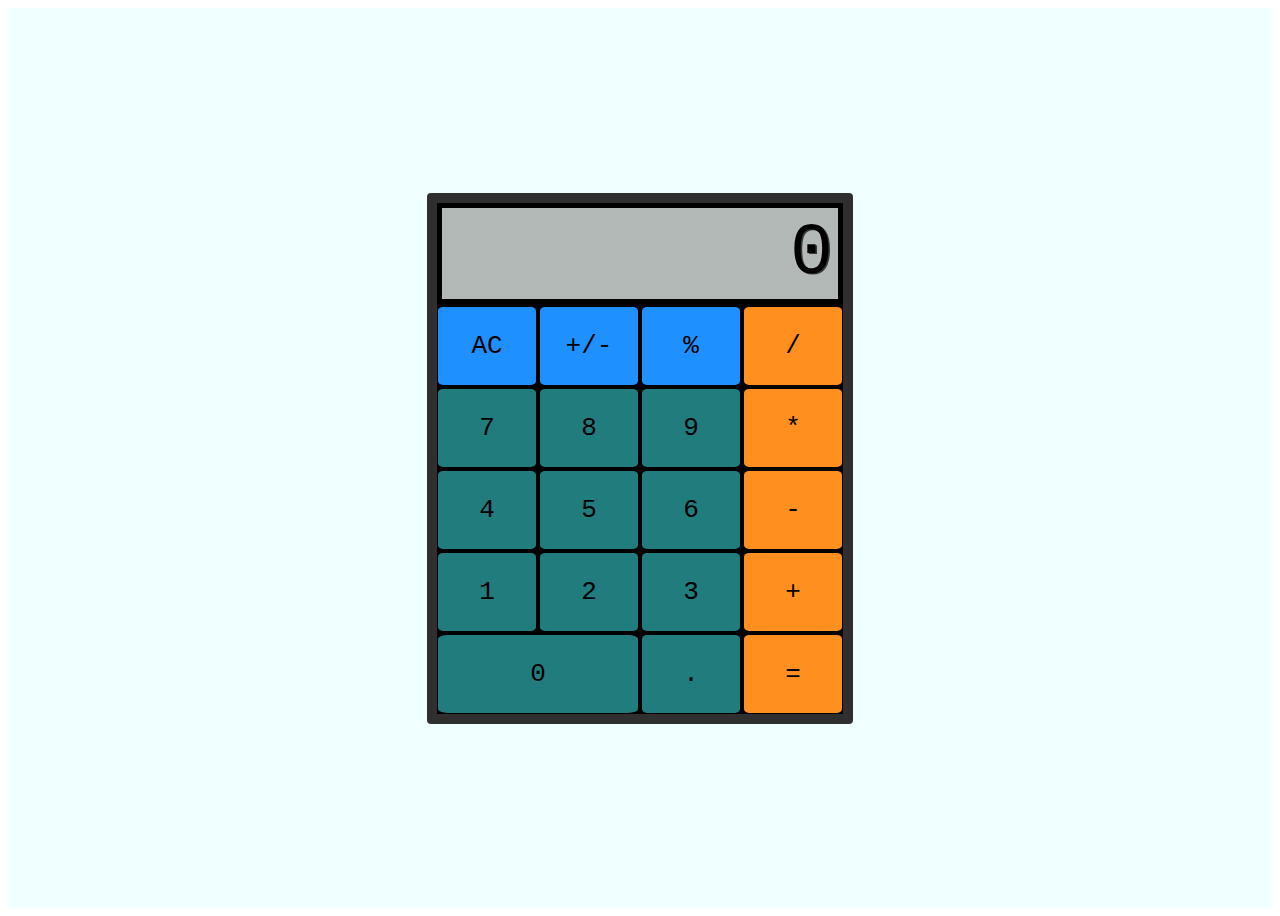
==== calculator.html @ 74729de2 "Added calculator files" ====
<!DOCTYPE html>
<html>
    <head>
    <meta charset="utf-8">
    <meta name="calc ya later" content="width=device-width">
    <title>CALC YA LATER</title>
    <link href="styles/style.css" rel="stylesheet" type="text/css" />
    </head>
    <body>
        <main id="calc">
            <div id="container">
                <div id="display"></div>
                <button type="button" class="clear" value="clear" data-key="8">AC</button>
                <button type="button" class="sign" value="sign" data-key="192">+/-</button>
                <button type="button" class="percent" value="percent" data-key="80">%</button>
                <button type="button" class="operator" value="/" data-key="68">/</button>
                <button type="button" class="operand" value="7" data-key="55">7</button>
                <button type="button" class="operand" value="8" data-key="56">8</button>
                <button type="button" class="operand" value="9" data-key="57">9</button>
                <button type="button" class="operator" value="*" data-key="88">*</button>
                <button type="button" class="operand" value="4" data-key="52">4</button>
                <button type="button" class="operand" value="5" data-key="53">5</button>
                <button type="button" class="operand" value="6" data-key="54">6</button>
                <button type="button" class="operator" value="-" data-key="173">-</button>
                <button type="button" class="operand" value="1" data-key="49">1</button>
                <button type="button" class="operand" value="2" data-key="50">2</button>
                <button type="button" class="operand" value="3" data-key="51">3</button>
                <button type="button" class="operator" value="+" data-key="61">+</button>
                <button type="button" id ="zero" class="operand" value="0" data-key="48">0</button>
                <button type="button" class="decimal" value="." data-key="190">.</button>
                <button type="button" class="equals" value="=" data-key="69">=</button>
            </div>  
        </main>
    <script src="scripts/script.js"></script>
    </body>
</html>
---- styles/style.css ----
html {
    text-align: center;
    font-family: monospace;
}

#calc {
    display: flex;
    min-height: 95vh;
    justify-content: center;
    align-content: center;
    align-items: center;
    height: 100vh;
    overflow: hidden;
    background-color: azure;
}

#container {
    background-color: black;
    border: 10px solid rgba(47,47,47,1);
    border-radius: 4px;
    display: grid;
    grid-template-columns: repeat(4, 100px);
    grid-template-rows: minmax(100px, auto) repeat(5, 80px);
    gap: 2px;
}

#display {
    grid-column: 1 / -1;
    background-color: #b2b9b7;
    display: flex;
    flex-direction: column;
    justify-content: space-around;
    align-items: flex-end;
    padding: 5px;
    font-size: 5.5em;
    font-weight: initial;
    text-shadow: 1.3px 1.3px #383838;
    margin: 5px;
}

button {
    margin: 1px;
    border-radius: 5%;
    border: none;
    font-weight: initial;
    font-size: 2em;
    font-family: monospace;
    color: black;
}


#zero {
    grid-column: span 2;
}

.operator {
    background-color: #FF8F1F;    
}

.operator:focus {
    background-color: #ffc183;
}

.equals {
    background-color: #FF8F1F;
}

.equals:active {
    background-color: #ffc183;
}

.operand {
    background-color: #217C7E;
}

.operand:active {
    background-color: #33b9bb;
}

.decimal {
    background-color: #217C7E;
}

.decimal:active {
    background-color: #33b9bb;
}

.clear {
    background-color: dodgerblue;
}

.clear:active {
    background-color: rgb(123, 189, 255);
}

.sign {
    background-color: dodgerblue;
}

.sign:active {
    background-color: rgb(123, 189, 255);
}

.percent {
    background-color: dodgerblue;
}

.percent:active {
    background-color: rgb(123, 189, 255);
}
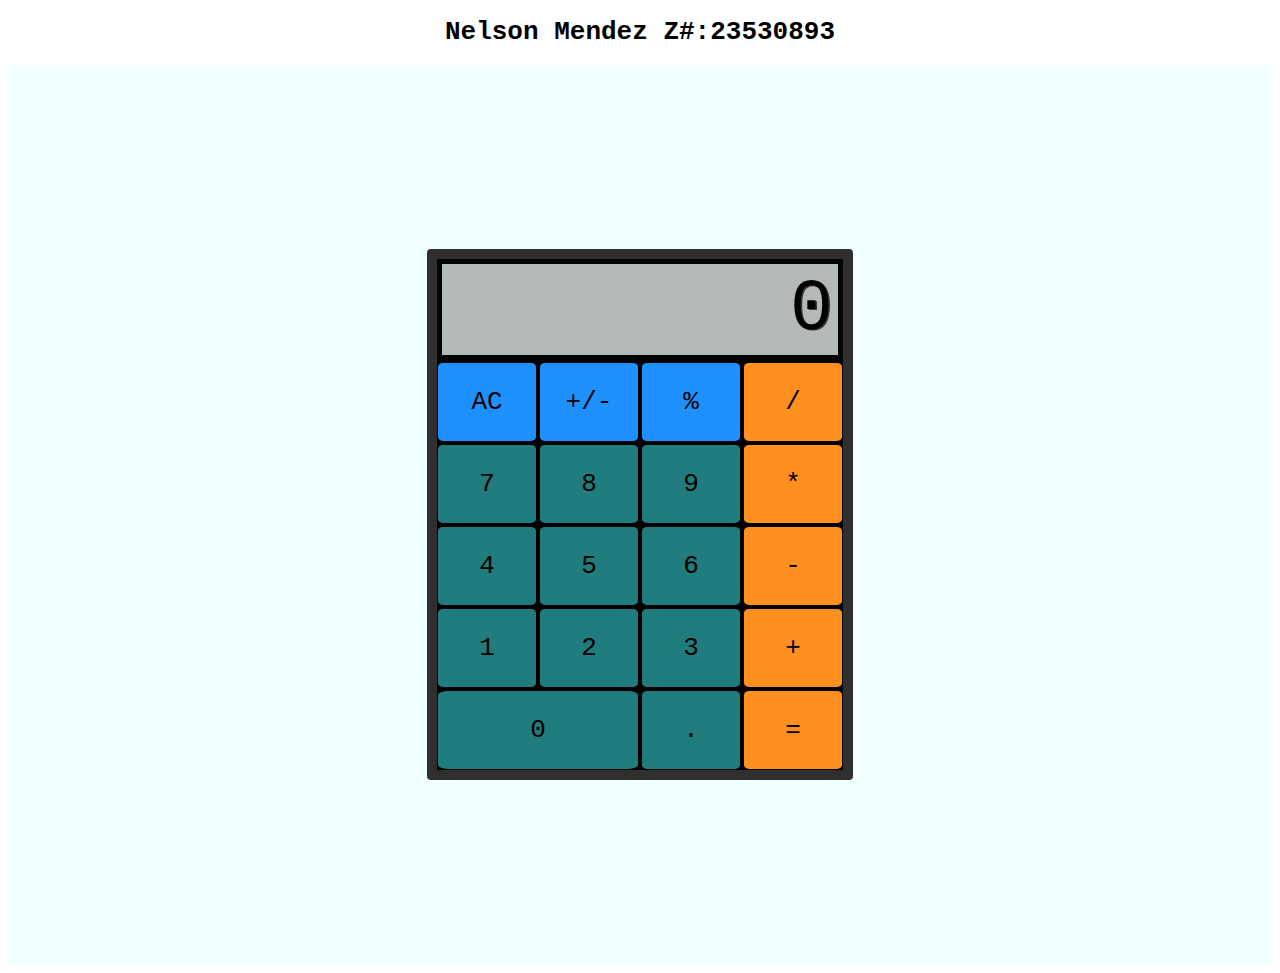
==== commit 09a79b02: "Added name and z#" ====
--- a/calculator.html
+++ b/calculator.html
@@ -7,6 +7,7 @@
     <link href="styles/style.css" rel="stylesheet" type="text/css" />
     </head>
     <body>
+        <h1>Nelson Mendez     Z#:23530893</h1>
         <main id="calc">
             <div id="container">
                 <div id="display"></div>
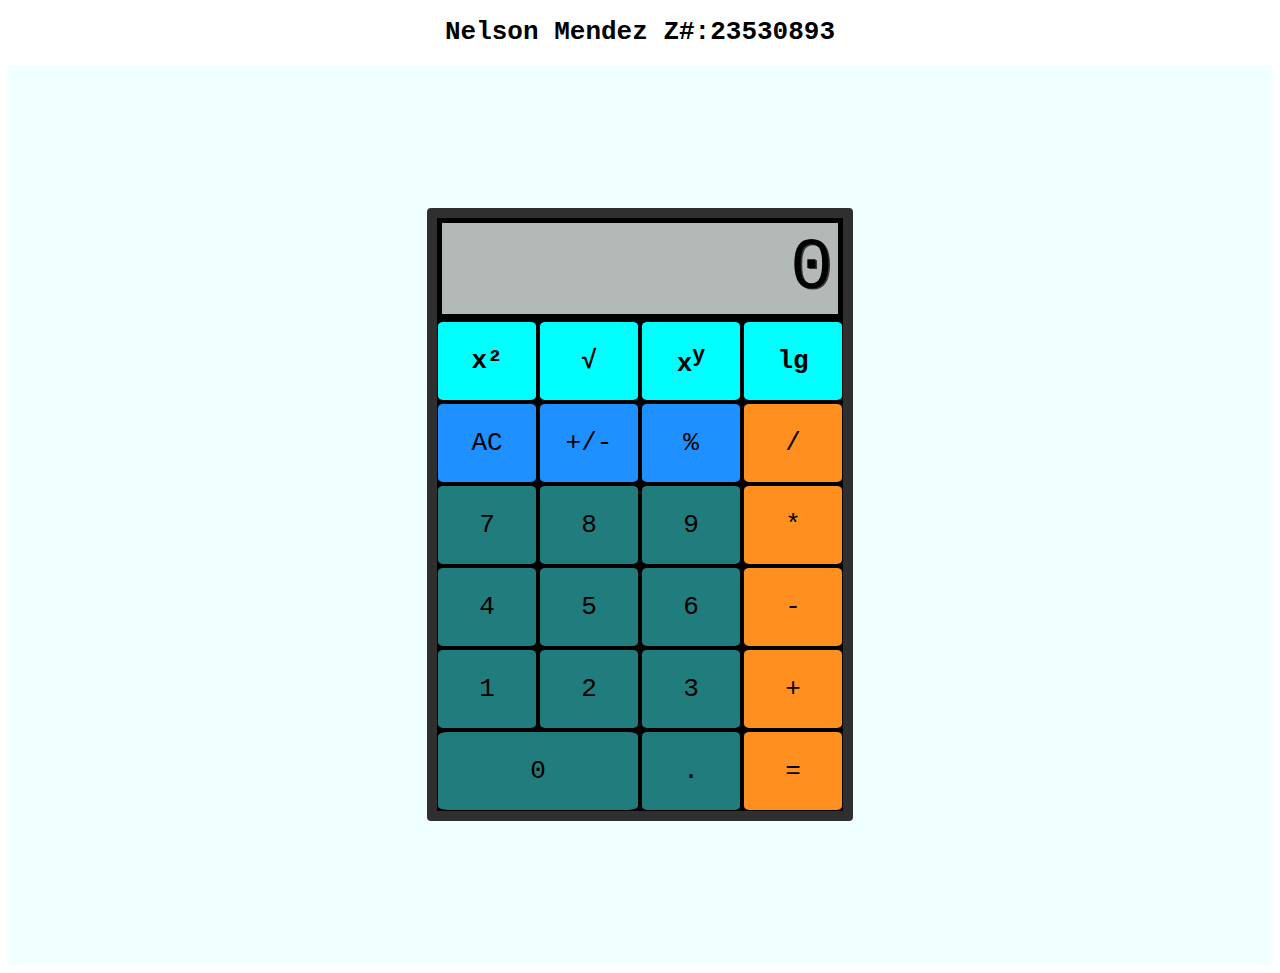
==== commit 85257007: "Added squared button" ====
--- a/calculator.html
+++ b/calculator.html
@@ -11,6 +11,10 @@
         <main id="calc">
             <div id="container">
                 <div id="display"></div>
+                <button type="button" class="squared topbtn" value="squared">x&#178</button>
+                <button type="button" class="squareroot topbtn" value="sqaureroot">&#8730</button>
+                <button type="button" class="operator topbtn" value="powerof">x<sup>y</sup></button>
+                <button type="button" class="nlog topbtn" value="naturallog">lg</button>
                 <button type="button" class="clear" value="clear" data-key="8">AC</button>
                 <button type="button" class="sign" value="sign" data-key="192">+/-</button>
                 <button type="button" class="percent" value="percent" data-key="80">%</button>
--- a/styles/style.css
+++ b/styles/style.css
@@ -20,7 +20,7 @@
     border-radius: 4px;
     display: grid;
     grid-template-columns: repeat(4, 100px);
-    grid-template-rows: minmax(100px, auto) repeat(5, 80px);
+    grid-template-rows: minmax(100px, auto) repeat(6, 80px);
     gap: 2px;
 }
 
@@ -108,3 +108,8 @@
 .percent:active {
     background-color: rgb(123, 189, 255);
 }
+
+.topbtn {
+    background-color: aqua;
+    font-weight: bold;
+}
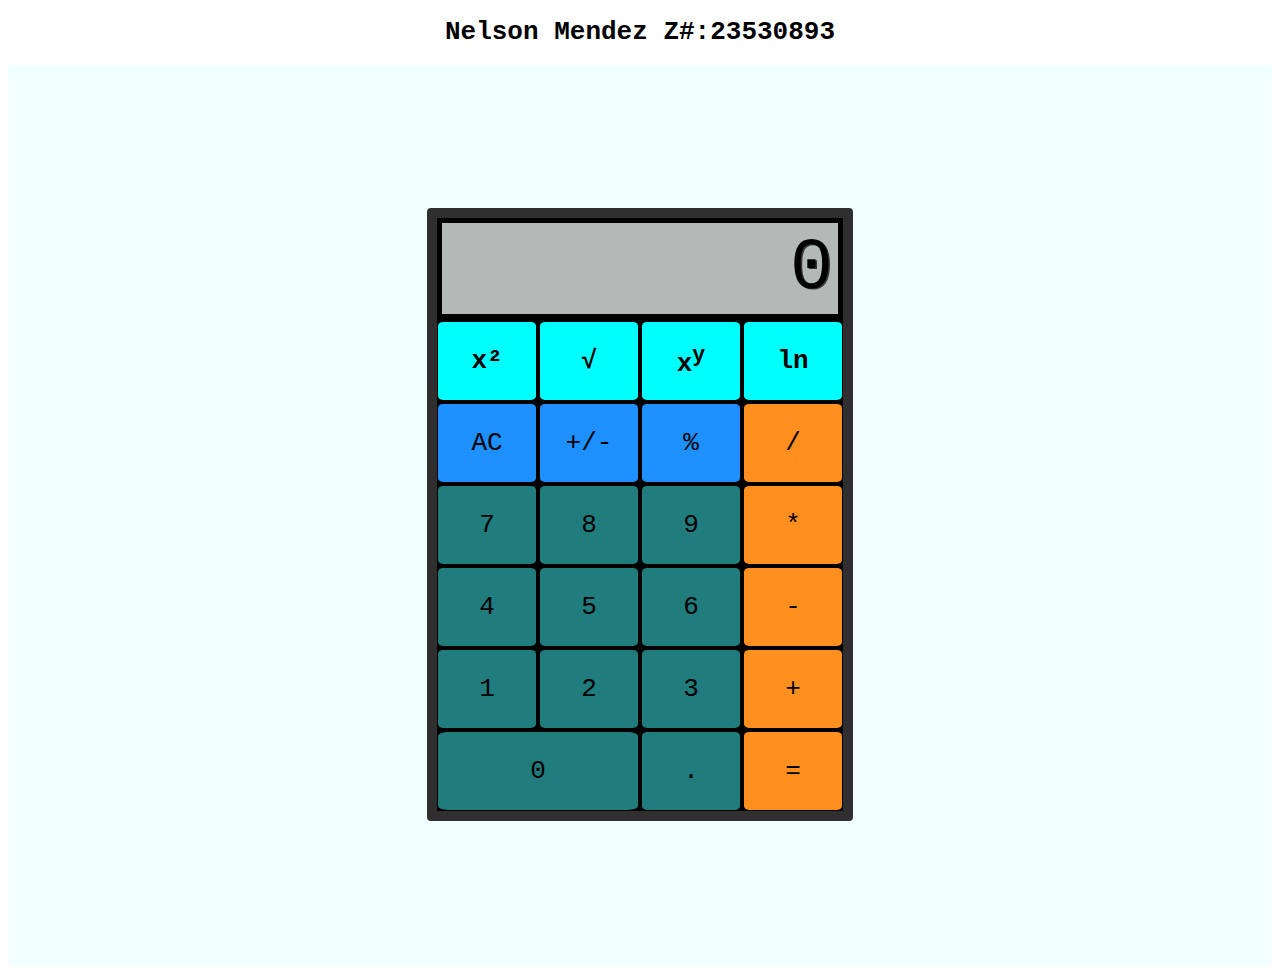
==== commit 2008066e: "Added natural log function" ====
--- a/calculator.html
+++ b/calculator.html
@@ -11,10 +11,10 @@
         <main id="calc">
             <div id="container">
                 <div id="display"></div>
-                <button type="button" class="squared topbtn" value="squared">x&#178</button>
-                <button type="button" class="squareroot topbtn" value="sqaureroot">&#8730</button>
+                <button type="button" class="squared topbtn" value="squared" data-key="83">x&#178</button>
+                <button type="button" class="squareroot topbtn" value="squareroot" data-key="82">&#8730</button>
                 <button type="button" class="operator topbtn" value="powerof">x<sup>y</sup></button>
-                <button type="button" class="nlog topbtn" value="naturallog">lg</button>
+                <button type="button" class="nlog topbtn" value="ln" data-key="76">ln</button>
                 <button type="button" class="clear" value="clear" data-key="8">AC</button>
                 <button type="button" class="sign" value="sign" data-key="192">+/-</button>
                 <button type="button" class="percent" value="percent" data-key="80">%</button>
